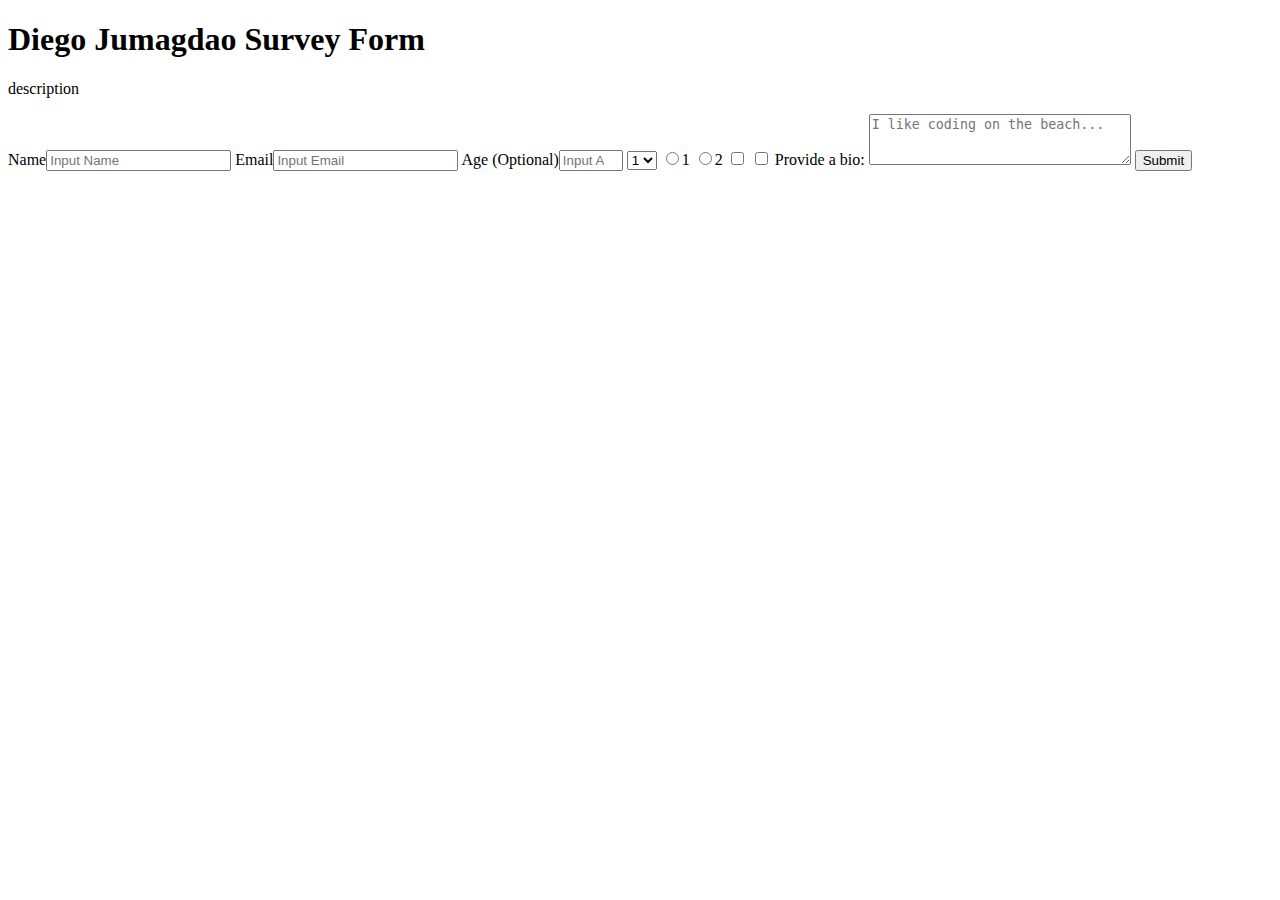
==== Responsive Web Design/Survey Form/index.html @ 383116a9 "Responsive Web Design completed" ====
<!DOCTYPE html>
<html lang="en">
  <head>
    <title>Survey Form</title>
    <h1 id="title">Diego Jumagdao Survey Form</h1>
  </head>
  <body>
    <p id="description">description</p>
    <form id="survey-form">
      <label id="name-label">Name<input id="name" type="text" required placeholder="Input Name"/></label>   
      <label id="email-label">Email<input id="email" type="email" required placeholder="Input Email"/></label>
      <label id="number-label">Age (Optional)<input min="1" max="100" id="number" type="number" required placeholder="Input Age"/></label>
      <select id="dropdown">
        <option>1</option>
        <option>2</option>
      </select>
      <label>
        <input value="radio" name="radio" type="radio">1</input >     
      </label>
      <label>
      <input value="radio" name="radio" type="radio">2</input >
      </label>
      <label for="">
        <input value="checkbox" class="inline" id="" type="checkbox" required name="" /> 
      </label>
      <label for="">
        <input value="checkbox" class="inline" id="" type="checkbox" required name="" /> 
      </label>
      
       <label for="bio">Provide a bio:
          <textarea id="bio" name="bio" rows="3" cols="30" placeholder="I like coding on the beach..."></textarea>
        </label>
        <input type="submit" id="submit" value="Submit"></input>
    </form>
  </body>
</html>
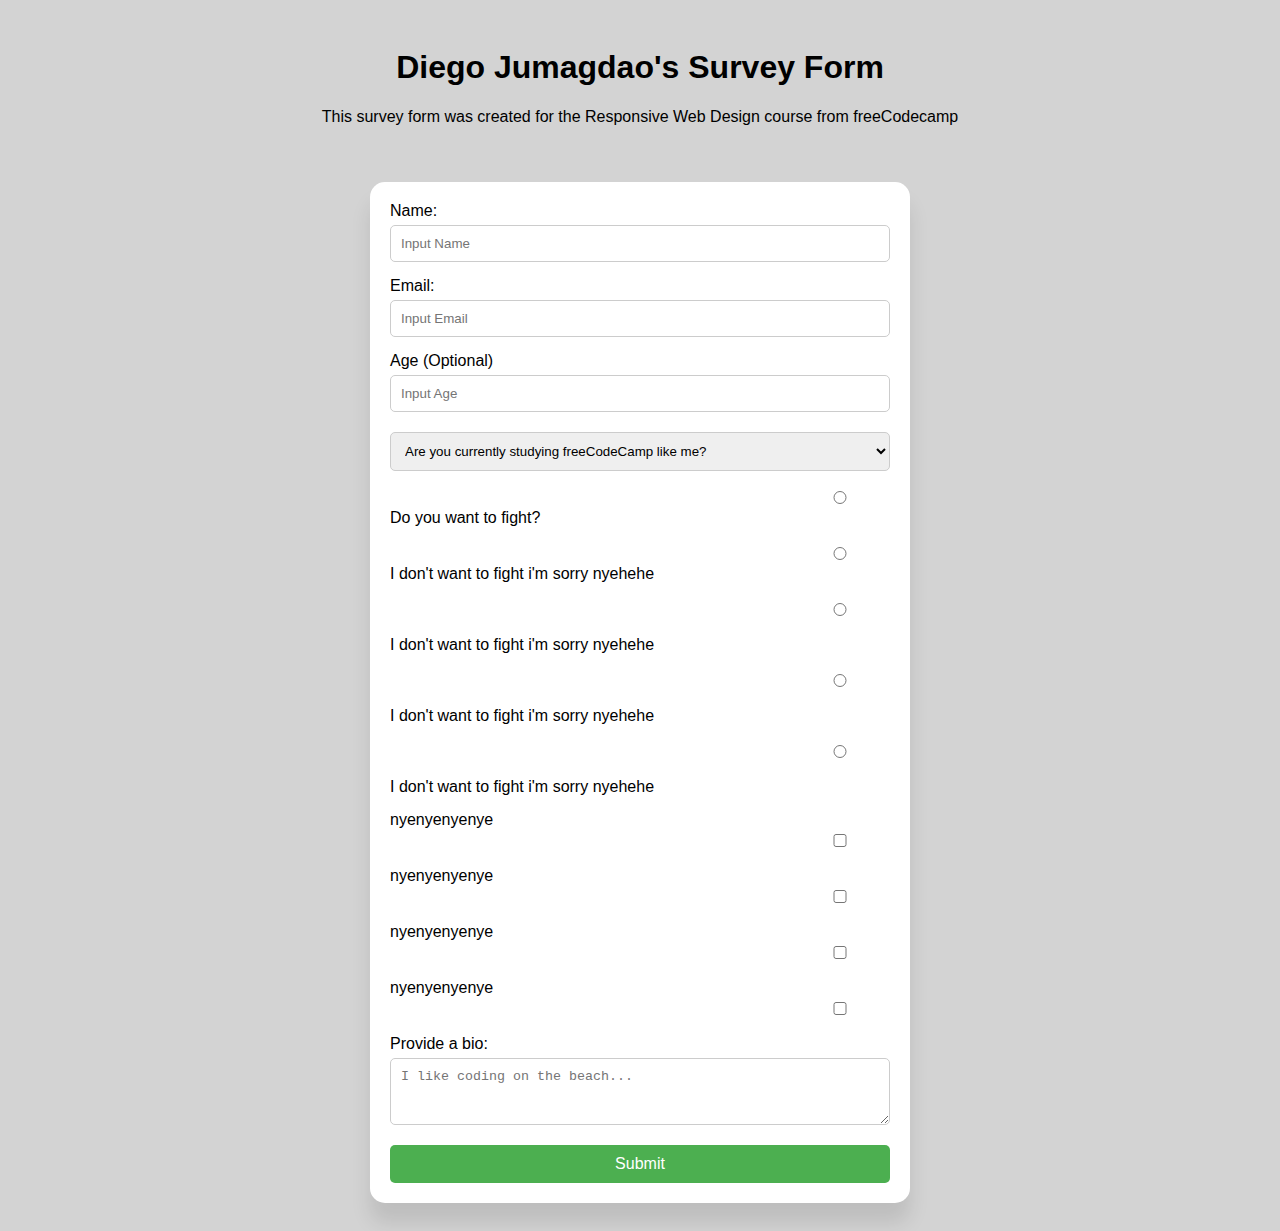
==== commit 2ab3432f: "added a little bit of design" ====
--- a/Responsive Web Design/Survey Form/index.html
+++ b/Responsive Web Design/Survey Form/index.html
@@ -2,29 +2,48 @@
 <html lang="en">
   <head>
     <title>Survey Form</title>
-    <h1 id="title">Diego Jumagdao Survey Form</h1>
+    <link rel = "stylesheet" href ="styles.css">
   </head>
   <body>
-    <p id="description">description</p>
+    <header>
+    <h1 id="title">Diego Jumagdao's Survey Form</h1>
+    <p id="description">This survey form was created for the Responsive Web Design course from freeCodecamp</p>
+    </header>
+    <main>
     <form id="survey-form">
-      <label id="name-label">Name<input id="name" type="text" required placeholder="Input Name"/></label>   
-      <label id="email-label">Email<input id="email" type="email" required placeholder="Input Email"/></label>
+      <label id="name-label">Name: <input id="name" type="text" required placeholder="Input Name"/></label>   
+      <label id="email-label">Email: <input id="email" type="email" required placeholder="Input Email"/></label>
       <label id="number-label">Age (Optional)<input min="1" max="100" id="number" type="number" required placeholder="Input Age"/></label>
       <select id="dropdown">
-        <option>1</option>
-        <option>2</option>
+        <option>Are you currently studying freeCodeCamp like me?</option>
+        <option>Are you training boxing and trying to prioritize fitness?</option>
+        <option>Are you bla bla bla bla bla bla bla?</option>
+        <option>Lorem ipsum Lorem ipsumLorem ipsum Lorem ipsum</option>
       </select>
       <label>
-        <input value="radio" name="radio" type="radio">1</input >     
+        <input value="radio" name="radio" type="radio">Do you want to fight?</input >     
       </label>
       <label>
-      <input value="radio" name="radio" type="radio">2</input >
+      <input value="radio" name="radio" type="radio">I don't want to fight i'm sorry nyehehe</input >
       </label>
-      <label for="">
-        <input value="checkbox" class="inline" id="" type="checkbox" required name="" /> 
+      <input value="radio" name="radio" type="radio">I don't want to fight i'm sorry nyehehe</input >
       </label>
-      <label for="">
-        <input value="checkbox" class="inline" id="" type="checkbox" required name="" /> 
+      <input value="radio" name="radio" type="radio">I don't want to fight i'm sorry nyehehe</input >
+      </label>
+      <input value="radio" name="radio" type="radio">I don't want to fight i'm sorry nyehehe</input >
+      </label>
+      
+      <label for="checkbox">
+        nyenyenyenye<input value="checkbox" class="inline" id="checkbox" type="checkbox" required name="checkbox" /> 
+      </label>
+      <label for="checkbox">
+        nyenyenyenye<input value="checkbox" class="inline" id="checkbox" type="checkbox" required name="checkbox" /> 
+      </label>
+      <label for="checkbox">
+        nyenyenyenye<input value="checkbox" class="inline" id="checkbox" type="checkbox" required name="checkbox" /> 
+      </label>
+      <label for="checkbox">
+        nyenyenyenye<input value="checkbox" class="inline" id="checkbox" type="checkbox" required name="checkbox" /> 
       </label>
       
        <label for="bio">Provide a bio:
@@ -32,5 +51,6 @@
         </label>
         <input type="submit" id="submit" value="Submit"></input>
     </form>
+  </main>
   </body>
 </html>--- a/Responsive Web Design/Survey Form/styles.css
+++ b/Responsive Web Design/Survey Form/styles.css
@@ -0,0 +1,81 @@
+body {
+	background-color: var(--background-c, lightgray);
+	font-family: Verdana, Geneva, Tahoma, sans-serif;
+	display: flex;
+	flex-direction: column;
+	align-items: center;
+}
+
+header {
+	width: 100%;
+	margin: 20px auto;
+	text-align: center;
+}
+
+main {
+	background-color: white;
+	width: 100%;
+	max-width: 500px;
+	margin: 20px auto;
+	padding: 20px;
+	border-radius: 15px;
+	box-shadow: 0 20px 20px rgba(0, 0, 0, 0.1);
+}
+
+form {
+	display: grid;
+	gap: 15px;
+}
+
+label {
+	display: grid;
+	grid-template-columns: 1fr;
+	align-items: center;
+}
+
+input,
+textarea,
+select {
+	width: 100%;
+	padding: 10px;
+	box-sizing: border-box;
+	border: 1px solid #ccc;
+	border-radius: 5px;
+	margin-top: 5px;
+}
+
+textarea {
+	resize: vertical;
+}
+
+input[type="radio"],
+input[type="checkbox"] {
+	justify-self: end;
+	margin: 5px -200px;
+}
+
+#submit {
+	background-color: #4caf50;
+	color: white;
+	border: none;
+	padding: 10px 20px;
+	border-radius: 5px;
+	cursor: pointer;
+	font-size: 16px;
+}
+
+#submit:hover {
+	background-color: #45a049;
+}
+
+@media only screen and (max-width: 600px) {
+	main {
+		padding: 10px;
+	}
+
+	input,
+	textarea,
+	select {
+		font-size: 14px;
+	}
+}
